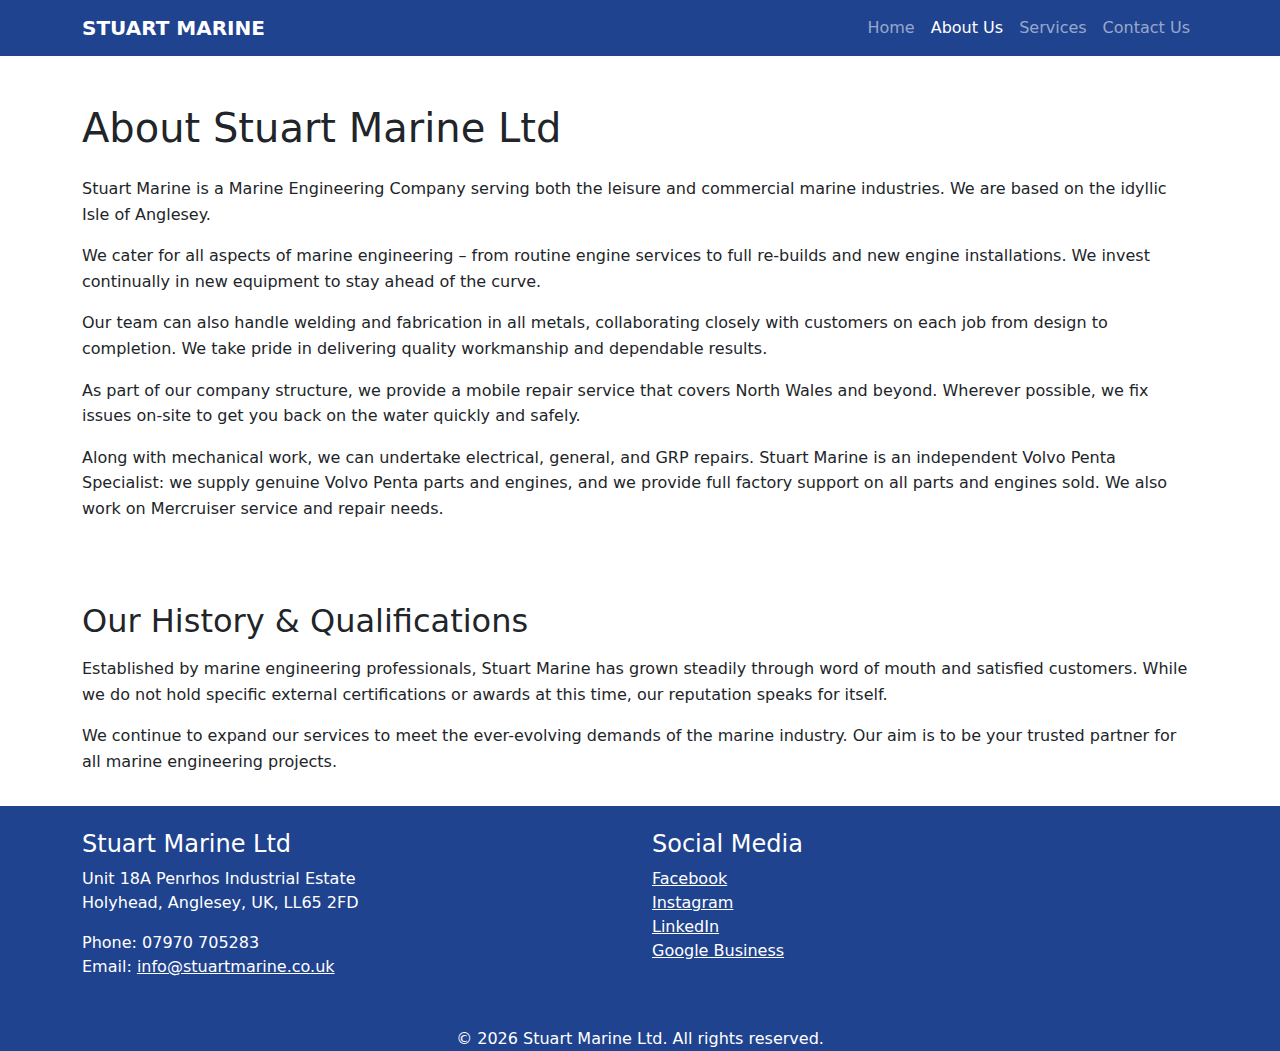
==== about.html @ 77c69f19 "basic set up for all of the pages and make contact page neat" ====
<!DOCTYPE html>
<html lang="en">
<head>
  <meta charset="UTF-8" />
  <meta name="description" content="About Stuart Marine Ltd" />
  <meta name="viewport" content="width=device-width, initial-scale=1.0" />
  <title>Stuart Marine Ltd | About Us</title>

  <!-- Bootstrap CSS -->
  <link 
    href="https://cdn.jsdelivr.net/npm/bootstrap@5.3.0/dist/css/bootstrap.min.css" 
    rel="stylesheet" 
    crossorigin="anonymous"
  />

  <!-- Page-Specific CSS -->
  <link rel="stylesheet" href="about.css" />
</head>
<body>

  <!-- HEADER & NAVBAR -->
  <header>
    <nav class="navbar navbar-expand-lg navbar-dark bg-primary-blue">
      <div class="container">
        <a class="navbar-brand fw-bold text-uppercase" href="index.html">Stuart Marine</a>
        <button 
          class="navbar-toggler" 
          type="button" 
          data-bs-toggle="collapse" 
          data-bs-target="#mainNav" 
          aria-controls="mainNav" 
          aria-expanded="false" 
          aria-label="Toggle navigation"
        >
          <span class="navbar-toggler-icon"></span>
        </button>
        <div class="collapse navbar-collapse" id="mainNav">
          <ul class="navbar-nav ms-auto">
            <li class="nav-item">
              <a class="nav-link" href="index.html">Home</a>
            </li>
            <li class="nav-item">
              <a class="nav-link active" href="about.html">About Us</a>
            </li>
            <li class="nav-item">
              <a class="nav-link" href="services.html">Services</a>
            </li>
            <li class="nav-item">
              <a class="nav-link" href="contact.html">Contact Us</a>
            </li>
          </ul>
        </div>
      </div>
    </nav>
  </header>

  <!-- PAGE CONTENT -->
  <section class="py-5">
    <div class="container">
      <h1 class="mb-4">About Stuart Marine Ltd</h1>
      <p>
        Stuart Marine is a Marine Engineering Company serving both the leisure and commercial marine industries.
        We are based on the idyllic Isle of Anglesey.
      </p>
      <p>
        We cater for all aspects of marine engineering – from routine engine services to full re-builds and new
        engine installations. We invest continually in new equipment to stay ahead of the curve.
      </p>
      <p>
        Our team can also handle welding and fabrication in all metals, collaborating closely with customers
        on each job from design to completion. We take pride in delivering quality workmanship and dependable results.
      </p>
      <p>
        As part of our company structure, we provide a mobile repair service that covers North Wales and beyond.
        Wherever possible, we fix issues on-site to get you back on the water quickly and safely.
      </p>
      <p>
        Along with mechanical work, we can undertake electrical, general, and GRP repairs. Stuart Marine is an
        independent Volvo Penta Specialist: we supply genuine Volvo Penta parts and engines, and we provide full
        factory support on all parts and engines sold. We also work on Mercruiser service and repair needs.
      </p>
    </div>
  </section>

  <section class="py-3">
    <div class="container">
      <h2 class="mb-3">Our History & Qualifications</h2>
      <p>
        Established by marine engineering professionals, Stuart Marine has grown steadily through
        word of mouth and satisfied customers. While we do not hold specific external certifications
        or awards at this time, our reputation speaks for itself.
      </p>
      <p>
        We continue to expand our services to meet the ever-evolving demands of the marine industry.
        Our aim is to be your trusted partner for all marine engineering projects.
      </p>
    </div>
  </section>

  <!-- FOOTER -->
  <footer class="bg-primary-blue text-white pt-4">
    <div class="container">
      <div class="row">
        <!-- Address -->
        <div class="col-md-6 mb-3">
          <h4>Stuart Marine Ltd</h4>
          <p>
            Unit 18A Penrhos Industrial Estate<br>
            Holyhead, Anglesey, UK, LL65 2FD
          </p>
          <p>Phone: 07970 705283<br>
             Email: <a href="mailto:info@stuartmarine.co.uk" class="text-white">info@stuartmarine.co.uk</a>
          </p>
        </div>
        <!-- Social -->
        <div class="col-md-6 mb-3">
          <h4>Social Media</h4>
          <ul class="list-unstyled">
            <li><a href="https://www.facebook.com/people/Stuart-Marine/100057183290470" class="text-white" target="_blank">Facebook</a></li>
            <li><a href="https://www.instagram.com/Clankie_" class="text-white" target="_blank">Instagram</a></li>
            <li><a href="https://www.linkedin.com/in/stuart-cramp-7665461a3" class="text-white" target="_blank">LinkedIn</a></li>
            <li><a href="https://g.co/kgs/zzsw94s" class="text-white" target="_blank">Google Business</a></li>
          </ul>
        </div>
      </div>
      <div class="text-center mt-3">
        &copy; <span id="year"></span> Stuart Marine Ltd. All rights reserved.
      </div>
    </div>
  </footer>

  <!-- Bootstrap JS -->
  <script 
    src="https://cdn.jsdelivr.net/npm/bootstrap@5.3.0/dist/js/bootstrap.bundle.min.js"
    crossorigin="anonymous">
  </script>
  <script>
    document.getElementById('year').textContent = new Date().getFullYear();
  </script>
</body>
</html>
---- about.css ----
/* -------------------------------------------
   BOOTSTRAP OVERRIDES & CUSTOM CLASSES
---------------------------------------------- */

/* Brand colors */
:root {
    --primary-blue: #1f438f;
    --secondary-blue: #3757a2;
    --light-bg: #f9fbf7;
  }
  
  .bg-primary-blue {
    background-color: var(--primary-blue) !important;
  }
  
  /* Page-Specific Styles (About page) */
  section p {
    font-size: 1rem;
    line-height: 1.6;
  }
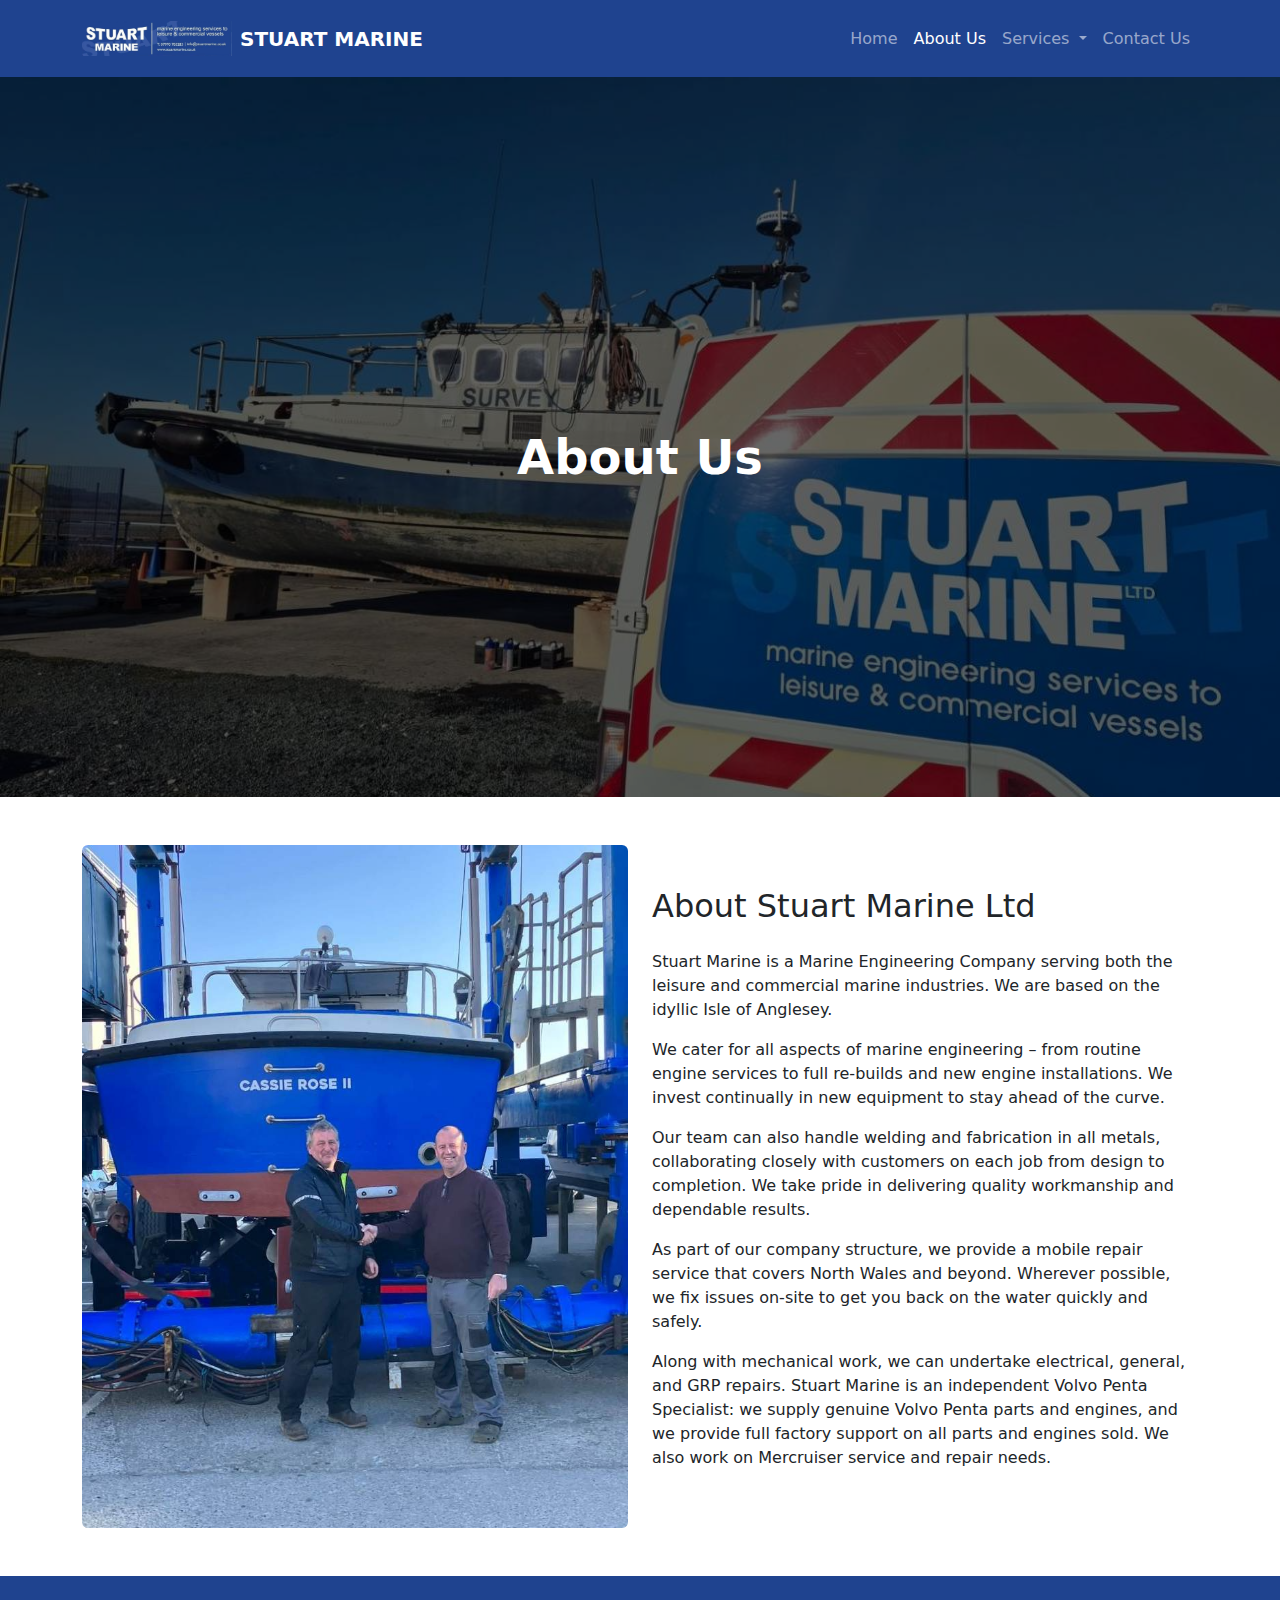
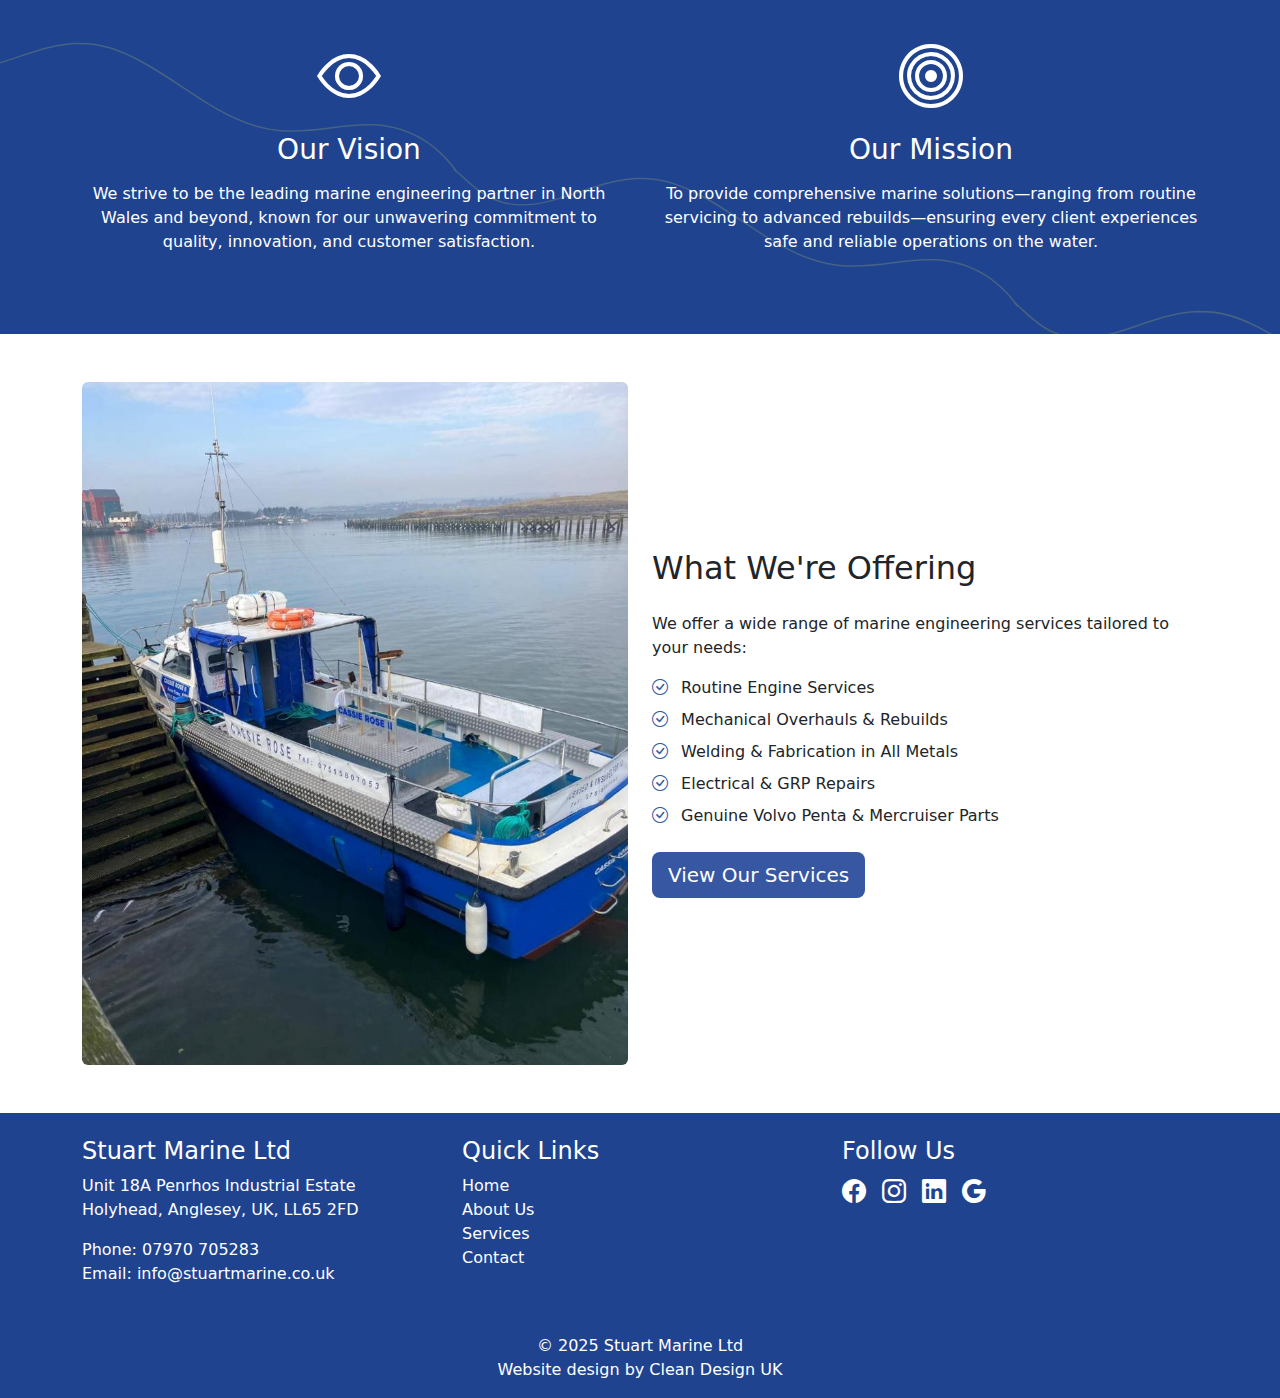
==== commit a914751b: "contact, about, and home page" ====
--- a/about.html
+++ b/about.html
@@ -13,16 +13,32 @@
     crossorigin="anonymous"
   />
 
+  <!-- Bootstrap Icons -->
+  <link 
+    rel="stylesheet"
+    href="https://cdn.jsdelivr.net/npm/bootstrap-icons@1.10.5/font/bootstrap-icons.css"
+  />
+
   <!-- Page-Specific CSS -->
   <link rel="stylesheet" href="about.css" />
 </head>
 <body>
 
-  <!-- HEADER & NAVBAR -->
+  <!-- HEADER & NAVBAR (same style as contact page) -->
   <header>
     <nav class="navbar navbar-expand-lg navbar-dark bg-primary-blue">
       <div class="container">
-        <a class="navbar-brand fw-bold text-uppercase" href="index.html">Stuart Marine</a>
+        <a class="navbar-brand d-flex align-items-center fw-bold text-uppercase" href="index.html">
+          <!-- .img-fluid ensures responsiveness; text only appears on lg+ screens -->
+          <img 
+            src="stuart-marine-logo.jpg" 
+            alt="Stuart Marine Logo" 
+            width="150" 
+            height="40" 
+            class="d-inline-block me-2 img-fluid"
+          />
+          <span class="d-none d-lg-inline">Stuart Marine</span>
+        </a>
         <button 
           class="navbar-toggler" 
           type="button" 
@@ -42,8 +58,27 @@
             <li class="nav-item">
               <a class="nav-link active" href="about.html">About Us</a>
             </li>
-            <li class="nav-item">
-              <a class="nav-link" href="services.html">Services</a>
+            <!-- Dropdown for Services -->
+            <li class="nav-item dropdown">
+              <a 
+                class="nav-link dropdown-toggle" 
+                href="#" 
+                id="servicesDropdown" 
+                role="button" 
+                data-bs-toggle="dropdown" 
+                aria-expanded="false"
+              >
+                Services
+              </a>
+              <ul class="dropdown-menu" aria-labelledby="servicesDropdown">
+                <li><a class="dropdown-item" href="services.html">All Services</a></li>
+                <li><hr class="dropdown-divider"></li>
+                <!-- Example sub-services items: -->
+                <li><a class="dropdown-item" href="#">Routine Engine Service</a></li>
+                <li><a class="dropdown-item" href="#">Mobile Repair</a></li>
+                <li><a class="dropdown-item" href="#">Welding &amp; Fabrication</a></li>
+                <li><a class="dropdown-item" href="#">Engine Overhauls</a></li>
+              </ul>
             </li>
             <li class="nav-item">
               <a class="nav-link" href="contact.html">Contact Us</a>
@@ -54,77 +89,213 @@
     </nav>
   </header>
 
-  <!-- PAGE CONTENT -->
-  <section class="py-5">
+  <!-- HERO SECTION WITH OVERLAY -->
+  <section class="hero-section d-flex align-items-center">
+    <div class="overlay"></div>
+    <div class="container text-center text-white position-relative">
+      <h1 class="display-5 fw-bold">About Us</h1>
+    </div>
+  </section>
+
+  <!-- ABOUT STUART MARINE SECTION -->
+  <section class="about-section py-5">
     <div class="container">
-      <h1 class="mb-4">About Stuart Marine Ltd</h1>
-      <p>
-        Stuart Marine is a Marine Engineering Company serving both the leisure and commercial marine industries.
-        We are based on the idyllic Isle of Anglesey.
-      </p>
-      <p>
-        We cater for all aspects of marine engineering – from routine engine services to full re-builds and new
-        engine installations. We invest continually in new equipment to stay ahead of the curve.
-      </p>
-      <p>
-        Our team can also handle welding and fabrication in all metals, collaborating closely with customers
-        on each job from design to completion. We take pride in delivering quality workmanship and dependable results.
-      </p>
-      <p>
-        As part of our company structure, we provide a mobile repair service that covers North Wales and beyond.
-        Wherever possible, we fix issues on-site to get you back on the water quickly and safely.
-      </p>
-      <p>
-        Along with mechanical work, we can undertake electrical, general, and GRP repairs. Stuart Marine is an
-        independent Volvo Penta Specialist: we supply genuine Volvo Penta parts and engines, and we provide full
-        factory support on all parts and engines sold. We also work on Mercruiser service and repair needs.
-      </p>
+      <div class="row align-items-center g-4">
+        <!-- Left image (secondary image removed) -->
+        <div class="col-lg-6 position-relative">
+          <img 
+            src="about-2.jpg" 
+            alt="Marine Crane" 
+            class="img-fluid w-100 main-img"
+          />
+        </div>
+        <!-- Right text -->
+        <div class="col-lg-6">
+          <h2 class="mb-4">About Stuart Marine Ltd</h2>
+          <p>
+            Stuart Marine is a Marine Engineering Company serving both the leisure and commercial marine industries.
+            We are based on the idyllic Isle of Anglesey.
+          </p>
+          <p>
+            We cater for all aspects of marine engineering – from routine engine services to full re-builds 
+            and new engine installations. We invest continually in new equipment to stay ahead of the curve.
+          </p>
+          <p>
+            Our team can also handle welding and fabrication in all metals, collaborating closely with customers
+            on each job from design to completion. We take pride in delivering quality workmanship and dependable results.
+          </p>
+          <p>
+            As part of our company structure, we provide a mobile repair service that covers North Wales and beyond.
+            Wherever possible, we fix issues on-site to get you back on the water quickly and safely.
+          </p>
+          <p>
+            Along with mechanical work, we can undertake electrical, general, and GRP repairs. Stuart Marine is an
+            independent Volvo Penta Specialist: we supply genuine Volvo Penta parts and engines, and we provide full
+            factory support on all parts and engines sold. We also work on Mercruiser service and repair needs.
+          </p>
+        </div>
+      </div>
     </div>
   </section>
 
-  <section class="py-3">
+  <!-- VISION & MISSION SECTION (with wave background, big icons, thicker padding) -->
+  <section class="vision-mission-section py-10">
+    <div class="container text-center">
+      <div class="row g-5">
+        <div class="col-md-6">
+          <!-- Big icon for Vision -->
+          <div class="icon-container mb-3">
+            <i class="bi bi-eye display-3"></i>
+          </div>
+          <h3 class="mb-3">Our Vision</h3>
+          <p>
+            We strive to be the leading marine engineering partner in North Wales and beyond,
+            known for our unwavering commitment to quality, innovation, and customer satisfaction.
+          </p>
+        </div>
+        <div class="col-md-6">
+          <!-- Big icon for Mission -->
+          <div class="icon-container mb-3">
+            <i class="bi bi-bullseye display-3"></i>
+          </div>
+          <h3 class="mb-3">Our Mission</h3>
+          <p>
+            To provide comprehensive marine solutions—ranging from routine servicing to
+            advanced rebuilds—ensuring every client experiences safe and reliable operations on the water.
+          </p>
+        </div>
+      </div>
+    </div>
+  </section>
+
+  <!-- WHAT WE'RE OFFERING SECTION -->
+  <section class="offering-section py-5">
     <div class="container">
-      <h2 class="mb-3">Our History & Qualifications</h2>
-      <p>
-        Established by marine engineering professionals, Stuart Marine has grown steadily through
-        word of mouth and satisfied customers. While we do not hold specific external certifications
-        or awards at this time, our reputation speaks for itself.
-      </p>
-      <p>
-        We continue to expand our services to meet the ever-evolving demands of the marine industry.
-        Our aim is to be your trusted partner for all marine engineering projects.
-      </p>
+      <div class="row align-items-center g-4">
+        <!-- Images on the left (secondary image removed) -->
+        <div class="col-lg-6 position-relative">
+          <img 
+            src="about-3.jpg" 
+            alt="Large Crane" 
+            class="img-fluid w-100 offering-main-img"
+          />
+        </div>
+        <!-- Text & bullet points on the right -->
+        <div class="col-lg-6">
+          <h2 class="mb-4">What We're Offering</h2>
+          <p class="mb-3">
+            We offer a wide range of marine engineering services tailored to your needs:
+          </p>
+          <ul class="list-unstyled mb-4">
+            <li class="mb-2">
+              <i class="bi bi-check-circle me-2 text-secondary-blue"></i>
+              Routine Engine Services
+            </li>
+            <li class="mb-2">
+              <i class="bi bi-check-circle me-2 text-secondary-blue"></i>
+              Mechanical Overhauls &amp; Rebuilds
+            </li>
+            <li class="mb-2">
+              <i class="bi bi-check-circle me-2 text-secondary-blue"></i>
+              Welding &amp; Fabrication in All Metals
+            </li>
+            <li class="mb-2">
+              <i class="bi bi-check-circle me-2 text-secondary-blue"></i>
+              Electrical &amp; GRP Repairs
+            </li>
+            <li class="mb-2">
+              <i class="bi bi-check-circle me-2 text-secondary-blue"></i>
+              Genuine Volvo Penta &amp; Mercruiser Parts
+            </li>
+          </ul>
+          <a href="services.html" class="btn btn-secondary-blue btn-lg">
+            View Our Services
+          </a>
+        </div>
+      </div>
     </div>
   </section>
 
-  <!-- FOOTER -->
+  <!-- FOOTER (same as contact page) -->
   <footer class="bg-primary-blue text-white pt-4">
     <div class="container">
       <div class="row">
         <!-- Address -->
-        <div class="col-md-6 mb-3">
+        <div class="col-md-4 mb-3">
           <h4>Stuart Marine Ltd</h4>
           <p>
             Unit 18A Penrhos Industrial Estate<br>
             Holyhead, Anglesey, UK, LL65 2FD
           </p>
-          <p>Phone: 07970 705283<br>
-             Email: <a href="mailto:info@stuartmarine.co.uk" class="text-white">info@stuartmarine.co.uk</a>
-          </p>
-        </div>
-        <!-- Social -->
-        <div class="col-md-6 mb-3">
-          <h4>Social Media</h4>
+          <p>
+            Phone: <a href="tel:07970705283" class="text-white text-decoration-none">07970 705283</a><br>
+            Email: <a href="mailto:info@stuartmarine.co.uk" class="text-white text-decoration-none">info@stuartmarine.co.uk</a>
+          </p>
+        </div>
+
+        <!-- Quick Links -->
+        <div class="col-md-4 mb-3">
+          <h4>Quick Links</h4>
           <ul class="list-unstyled">
-            <li><a href="https://www.facebook.com/people/Stuart-Marine/100057183290470" class="text-white" target="_blank">Facebook</a></li>
-            <li><a href="https://www.instagram.com/Clankie_" class="text-white" target="_blank">Instagram</a></li>
-            <li><a href="https://www.linkedin.com/in/stuart-cramp-7665461a3" class="text-white" target="_blank">LinkedIn</a></li>
-            <li><a href="https://g.co/kgs/zzsw94s" class="text-white" target="_blank">Google Business</a></li>
+            <li><a href="index.html" class="text-white text-decoration-none">Home</a></li>
+            <li><a href="about.html" class="text-white text-decoration-none">About Us</a></li>
+            <li><a href="services.html" class="text-white text-decoration-none">Services</a></li>
+            <li><a href="contact.html" class="text-white text-decoration-none">Contact</a></li>
           </ul>
         </div>
-      </div>
-      <div class="text-center mt-3">
-        &copy; <span id="year"></span> Stuart Marine Ltd. All rights reserved.
+
+        <!-- Social Media Icons -->
+        <div class="col-md-4 mb-3">
+          <h4>Follow Us</h4>
+          <ul class="list-unstyled d-flex gap-3 mt-2">
+            <li>
+              <a 
+                href="https://www.facebook.com/people/Stuart-Marine/100057183290470" 
+                class="text-white fs-4" 
+                target="_blank"
+              >
+                <i class="bi bi-facebook"></i>
+              </a>
+            </li>
+            <li>
+              <a 
+                href="https://www.instagram.com/Clankie_" 
+                class="text-white fs-4" 
+                target="_blank"
+              >
+                <i class="bi bi-instagram"></i>
+              </a>
+            </li>
+            <li>
+              <a 
+                href="https://www.linkedin.com/in/stuart-cramp-7665461a3" 
+                class="text-white fs-4" 
+                target="_blank"
+              >
+                <i class="bi bi-linkedin"></i>
+              </a>
+            </li>
+            <li>
+              <a 
+                href="https://g.co/kgs/zzsw94s" 
+                class="text-white fs-4" 
+                target="_blank"
+              >
+                <i class="bi bi-google"></i>
+              </a>
+            </li>
+          </ul>
+        </div>
+      </div>
+      <div class="text-center mt-3 footer-bottom">
+        © 2025 Stuart Marine Ltd<br>
+        <a 
+          href="https://www.cleandesignuk.com" 
+          target="_blank" 
+          class="text-white text-decoration-none"
+        >
+          Website design by Clean Design UK
+        </a>
       </div>
     </div>
   </footer>
@@ -134,8 +305,5 @@
     src="https://cdn.jsdelivr.net/npm/bootstrap@5.3.0/dist/js/bootstrap.bundle.min.js"
     crossorigin="anonymous">
   </script>
-  <script>
-    document.getElementById('year').textContent = new Date().getFullYear();
-  </script>
 </body>
 </html>
--- a/about.css
+++ b/about.css
@@ -1,21 +1,98 @@
+/* Prevent horizontal scroll on small devices if any element overflows */
+html, body {
+  overflow-x: hidden;
+}
+
 /* -------------------------------------------
    BOOTSTRAP OVERRIDES & CUSTOM CLASSES
 ---------------------------------------------- */
 
 /* Brand colors */
 :root {
-    --primary-blue: #1f438f;
-    --secondary-blue: #3757a2;
-    --light-bg: #f9fbf7;
-  }
-  
-  .bg-primary-blue {
-    background-color: var(--primary-blue) !important;
-  }
-  
-  /* Page-Specific Styles (About page) */
-  section p {
-    font-size: 1rem;
-    line-height: 1.6;
-  }
-  +  --primary-blue: #1f438f;
+  --secondary-blue: #3757a2;
+  --light-bg: #f9fbf7;
+}
+
+/* NAV & FOOTER BACKGROUND */
+.bg-primary-blue {
+  background-color: var(--primary-blue) !important;
+}
+
+/* Make navbar thicker by adding vertical padding (same as contact) */
+.navbar {
+  padding-top: 1rem;
+  padding-bottom: 1rem;
+}
+
+/* Secondary brand button style (same as contact) */
+.btn-secondary-blue {
+  background-color: var(--secondary-blue);
+  color: #fff;
+  border: none;
+}
+.btn-secondary-blue:hover {
+  background-color: #2c4e8b;
+}
+
+/* Add more white space to sections */
+.about-section,
+.vision-mission-section,
+.offering-section {
+  padding-top: 4rem;
+  padding-bottom: 4rem;
+}
+
+/* HERO SECTION */
+.hero-section {
+  position: relative;
+  background: url("about-hero.jpg") center/cover no-repeat;
+  min-height: 80vh;
+}
+.hero-section .overlay {
+  position: absolute;
+  top: 0;
+  left: 0;
+  right: 0;
+  bottom: 0;
+  background-color: rgba(0, 0, 0, 0.6);
+}
+.hero-section .container {
+  position: relative; /* appear above overlay */
+  z-index: 2;
+}
+.hero-section h1 {
+  margin-top: 0;
+  margin-bottom: 0;
+  padding: 80px 0 40px;
+}
+
+/* ABOUT SECTION (only the main image now; secondary removed) */
+.main-img {
+  border-radius: 6px;
+}
+
+/* VISION & MISSION SECTION */
+.vision-mission-section {
+  background: url("line.svg") center/cover no-repeat, var(--primary-blue);
+  color: #fff;
+  position: relative;
+}
+.icon-container {
+  /* for styling big icons if needed */
+}
+
+/* WHAT WE'RE OFFERING SECTION (only the main image now; secondary removed) */
+.offering-main-img {
+  border-radius: 6px;
+}
+
+/* Example text color for bullet icons */
+.text-secondary-blue {
+  color: var(--secondary-blue) !important;
+}
+
+/* FOOTER BOTTOM PADDING */
+.footer-bottom {
+  padding-bottom: 1rem;
+}
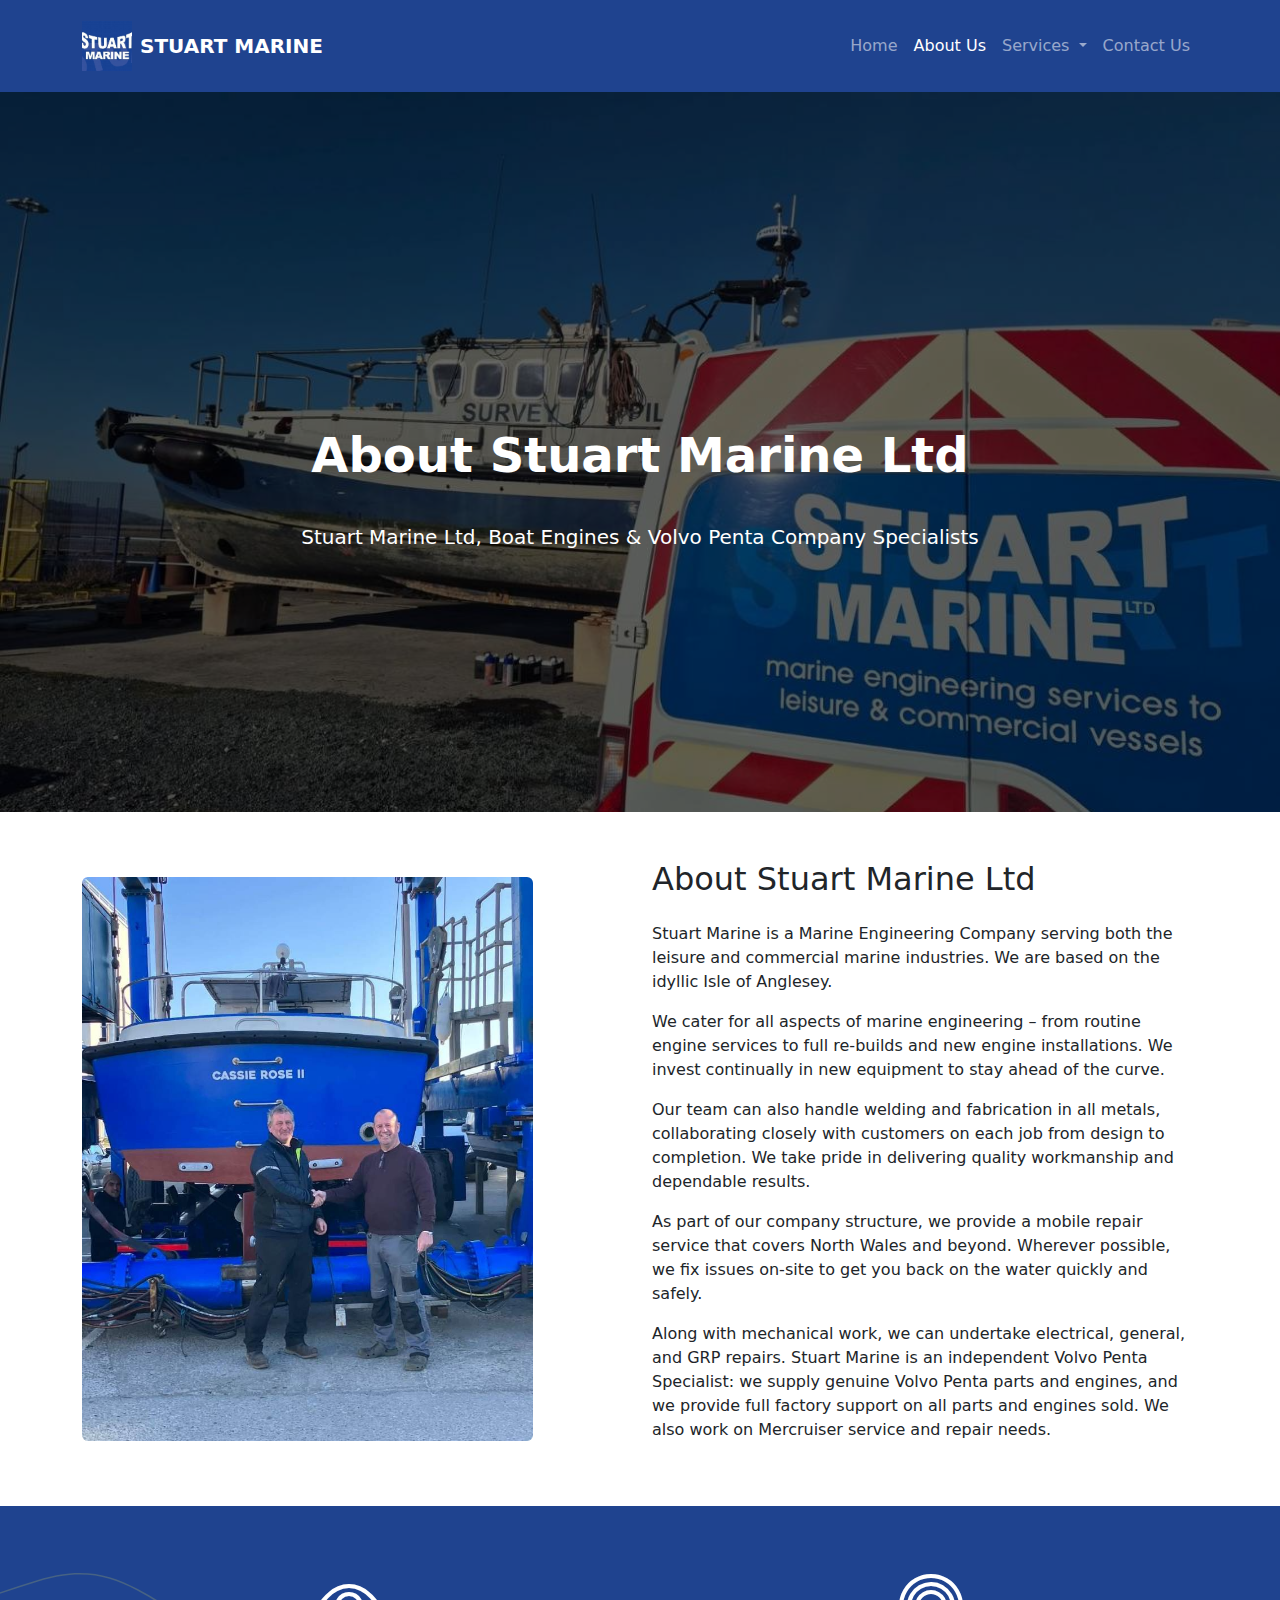
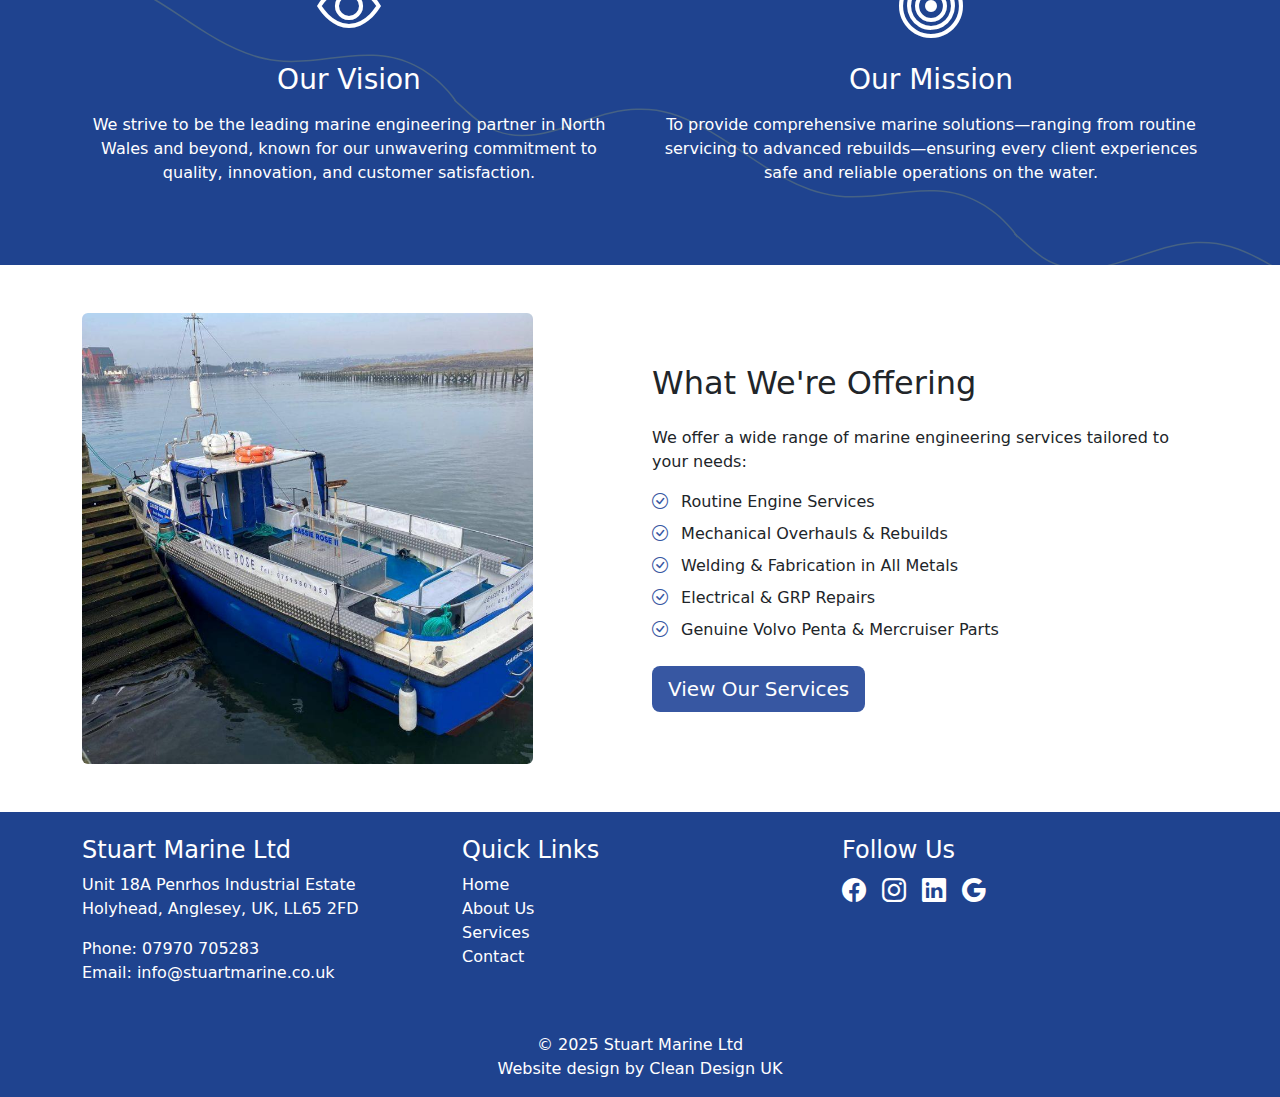
==== commit ab4a7852: "services and improve every page" ====
--- a/about.html
+++ b/about.html
@@ -24,17 +24,16 @@
 </head>
 <body>
 
-  <!-- HEADER & NAVBAR (same style as contact page) -->
+  <!-- HEADER & NAVBAR (same style as other pages) -->
   <header>
     <nav class="navbar navbar-expand-lg navbar-dark bg-primary-blue">
       <div class="container">
         <a class="navbar-brand d-flex align-items-center fw-bold text-uppercase" href="index.html">
-          <!-- .img-fluid ensures responsiveness; text only appears on lg+ screens -->
           <img 
             src="stuart-marine-logo.jpg" 
             alt="Stuart Marine Logo" 
-            width="150" 
-            height="40" 
+            width="50" 
+            height="50" 
             class="d-inline-block me-2 img-fluid"
           />
           <span class="d-none d-lg-inline">Stuart Marine</span>
@@ -73,11 +72,10 @@
               <ul class="dropdown-menu" aria-labelledby="servicesDropdown">
                 <li><a class="dropdown-item" href="services.html">All Services</a></li>
                 <li><hr class="dropdown-divider"></li>
-                <!-- Example sub-services items: -->
-                <li><a class="dropdown-item" href="#">Routine Engine Service</a></li>
-                <li><a class="dropdown-item" href="#">Mobile Repair</a></li>
-                <li><a class="dropdown-item" href="#">Welding &amp; Fabrication</a></li>
-                <li><a class="dropdown-item" href="#">Engine Overhauls</a></li>
+                <li><a class="dropdown-item" href="routine-engine-service.html">Routine Engine Service</a></li>
+                <li><a class="dropdown-item" href="mobile-repair.html">Mobile Repair</a></li>
+                <li><a class="dropdown-item" href="welding-fabrication.html">Welding &amp; Fabrication</a></li>
+                <li><a class="dropdown-item" href="engine-overhauls.html">Engine Overhauls</a></li>
               </ul>
             </li>
             <li class="nav-item">
@@ -93,16 +91,19 @@
   <section class="hero-section d-flex align-items-center">
     <div class="overlay"></div>
     <div class="container text-center text-white position-relative">
-      <h1 class="display-5 fw-bold">About Us</h1>
+      <h1 class="display-5 fw-bold">About Stuart Marine Ltd</h1>
+      <h2 class="lead hero-subtitle mx-auto">
+        Stuart Marine Ltd, Boat Engines &amp; Volvo Penta Company Specialists
+      </h2>
     </div>
   </section>
 
   <!-- ABOUT STUART MARINE SECTION -->
   <section class="about-section py-5">
     <div class="container">
-      <div class="row align-items-center g-4">
+      <div class="row align-items-center g-4 d-flex justify-content-between align-items-center">
         <!-- Left image (secondary image removed) -->
-        <div class="col-lg-6 position-relative">
+        <div class="col-lg-5 position-relative">
           <img 
             src="about-2.jpg" 
             alt="Marine Crane" 
@@ -171,9 +172,9 @@
   <!-- WHAT WE'RE OFFERING SECTION -->
   <section class="offering-section py-5">
     <div class="container">
-      <div class="row align-items-center g-4">
+      <div class="row align-items-center g-4 d-flex justify-content-between align-items-center">
         <!-- Images on the left (secondary image removed) -->
-        <div class="col-lg-6 position-relative">
+        <div class="col-lg-5 position-relative">
           <img 
             src="about-3.jpg" 
             alt="Large Crane" 
